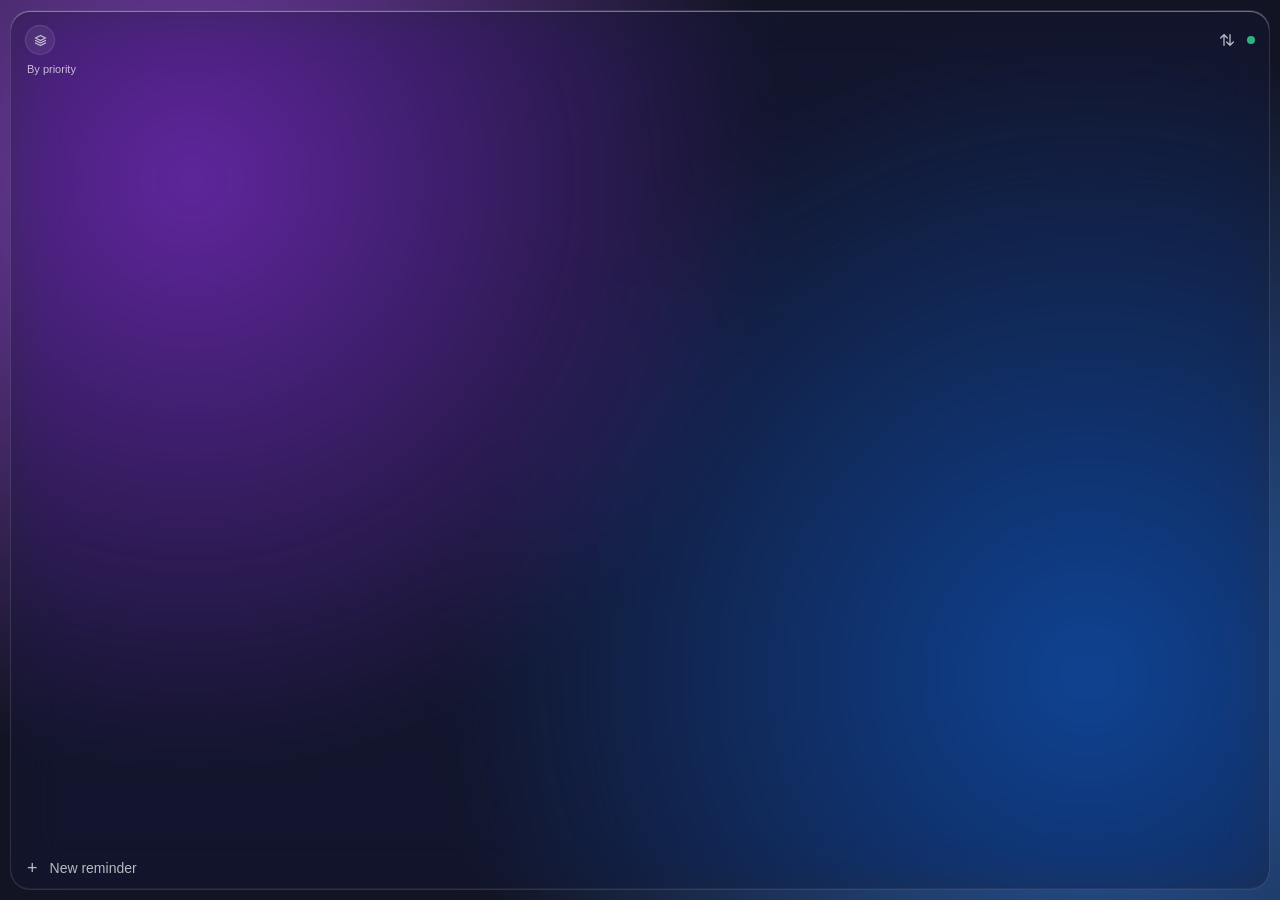
==== src/reminders_widget/app/ui/index.html @ 76fd0681 "feat: window UI wired to the window API Co-Authored-By: Claude Opus 5.5 <noreply@anthropic.com>" ====
<!doctype html>
<html lang="en">
<head>
<meta charset="utf-8">
<meta name="viewport" content="width=device-width, initial-scale=1">
<title>Reminders</title>
<link rel="stylesheet" href="style.css">
</head>
<body>
<div class="g" id="g">
 <div class="top">
  <div class="pk" id="pk"><div class="pn"><div class="hd"><div class="ico">
   <svg width="15" height="15" viewBox="0 0 24 24" fill="none" stroke="currentColor" stroke-width="2" stroke-linecap="round" stroke-linejoin="round" aria-hidden="true"><path d="M12 4 4 8l8 4 8-4-8-4"/><path d="m4 12 8 4 8-4"/><path d="m4 16 8 4 8-4"/></svg>
  </div><span>Lists</span></div><div class="opts" id="opts"></div></div></div>
  <div class="right dim"><span id="cnt"></span>
   <button class="sb" id="sortb" title="Sort" aria-label="Sort">
    <svg class="a" style="left:-3px" width="16" height="16" viewBox="0 0 24 24" fill="none" stroke="currentColor" stroke-width="2" stroke-linecap="round"><path d="M12 20V4M7 9l5-5 5 5"/></svg>
    <svg class="b" style="left:3px" width="16" height="16" viewBox="0 0 24 24" fill="none" stroke="currentColor" stroke-width="2" stroke-linecap="round"><path d="M12 4v16M7 15l5 5 5-5"/></svg>
   </button>
   <span class="status" id="status" title="Synced"></span></div>
 </div>
 <div class="main dim">
  <div class="banner" id="banner"><span id="bannerText"></span><button id="bannerAction" hidden></button></div>
  <div class="ttl" id="ttl"></div>
  <div class="sub" id="sortl">By priority</div>
  <div class="list" id="list"></div>
  <div class="add"><span style="font-size:18px;line-height:1">+</span><input id="add" placeholder="New reminder" aria-label="New reminder"></div>
 </div>
 <div class="detail" id="detail" aria-hidden="true">
  <button class="close" id="dClose">‹ Back</button>
  <label>Title<input id="dTitle"></label>
  <label>Due<input id="dDue" type="datetime-local"></label>
  <label class="row2"><input id="dAllDay" type="checkbox"> All day</label>
  <label>Notes<textarea id="dNotes"></textarea></label>
  <div class="sub" id="dList"></div>
 </div>
 <div class="menu" id="menu" role="menu">
  <button data-p="1">!!! High</button><button data-p="5">!! Medium</button><button data-p="9">! Low</button><button data-p="0">None</button>
  <hr><button data-a="due">Due date…</button><button data-a="notes">Notes…</button><button data-a="rename">Rename</button>
 </div>
 <div class="toast" id="toast"></div>
</div>
<script src="app.js"></script>
</body>
</html>
---- src/reminders_widget/app/ui/style.css ----
:root{--fg:#fff;--fg2:rgba(255,255,255,.7);--glass:rgba(22,26,44,.42);--pane:rgba(26,30,50,.96);--line:rgba(255,255,255,.12);
 --hi:rgba(255,255,255,.4);--pri:#FFB27A;--late:#FFA3A3;--hov:rgba(255,255,255,.07);--ok:#2FB380;--warn:#F2A541;--err:#F07070}
*{box-sizing:border-box}
html,body{margin:0;height:100%;font-family:"Segoe UI Variable Text","Segoe UI",sans-serif;color:var(--fg);overflow:hidden;
 background:radial-gradient(circle at 15% 20%,#7b3fb0 0,transparent 45%),radial-gradient(circle at 85% 75%,#2b5fa8 0,transparent 50%),#121424}
button{font:inherit;color:inherit}
.g{position:absolute;inset:10px;border-radius:20px;padding:14px 14px 8px;background:var(--glass);backdrop-filter:blur(24px) saturate(170%);
 border:1px solid var(--line);box-shadow:inset 0 1px 0 var(--hi),inset 0 -1px 0 rgba(255,255,255,.05);display:flex;flex-direction:column;overflow:hidden}
.top{display:flex;align-items:center;justify-content:space-between;margin-bottom:4px}
.pk{position:relative;width:30px;height:30px;z-index:5}
.pn{position:absolute;top:0;left:0;width:30px;height:30px;border-radius:15px;overflow:hidden;background:var(--hov);border:1px solid var(--line);
 transition:width .4s cubic-bezier(.2,.9,.3,1.15),height .45s cubic-bezier(.2,.9,.3,1.15),border-radius .35s,background .3s}
.g.open .pn{width:220px;height:var(--h);border-radius:16px;background:var(--pane)}
.ico{width:28px;height:28px;display:flex;align-items:center;justify-content:center;flex:none}
.hd{display:flex;align-items:center;gap:4px;font-size:12px;white-space:nowrap;color:var(--fg2)}
.hd span{opacity:0;transition:opacity .2s}.g.open .hd span{opacity:1;transition-delay:.15s}
.opts{max-height:calc(var(--h) - 34px);overflow:auto}
.opt{display:flex;align-items:center;gap:9px;height:30px;padding:0 10px;font-size:13px;cursor:pointer;white-space:nowrap;opacity:0;transform:translateY(-6px);
 transition:opacity .2s,transform .3s,background .2s;border-radius:9px;margin:0 3px}
.g.open .opt{opacity:1;transform:none}.opt:hover{background:var(--hov)}.opt:active{transform:scale(.97)}
.dot{width:12px;height:12px;border-radius:50%;flex:none}
.ck{margin-left:auto;transition:opacity .2s,transform .3s cubic-bezier(.2,.9,.3,1.8)}
.right{display:flex;align-items:center;gap:10px;color:var(--fg2);font-size:13px}
.sb{position:relative;width:18px;height:18px;cursor:pointer;background:none;border:0;padding:0}
.sb svg{position:absolute;top:1px;transition:transform .45s cubic-bezier(.2,.9,.3,1.3)}
.sb.sw .a{transform:translateX(5px) rotate(180deg)}.sb.sw .b{transform:translateX(-5px) rotate(180deg)}
.status{width:8px;height:8px;border-radius:50%;background:var(--ok);transition:background .4s}
.status.offline,.status.transient{background:var(--warn)}.status.session_expired,.status.error,.status.stopped{background:var(--err)}
.main{display:flex;flex-direction:column;min-height:0;flex:1}
.dim{transition:filter .35s,opacity .35s}.g.open .dim{filter:blur(5px);opacity:.35}
.banner{display:none;align-items:center;gap:8px;margin:2px 0 6px;padding:7px 10px;border-radius:12px;font-size:12px;background:rgba(255,255,255,.08);
 border:1px solid var(--line);animation:slide .35s cubic-bezier(.2,.9,.3,1.2)}
.banner.show{display:flex}.banner.warning{border-color:rgba(242,165,65,.5)}.banner.error{border-color:rgba(240,112,112,.55)}
.banner button{margin-left:auto;background:rgba(255,255,255,.14);border:0;border-radius:8px;padding:3px 9px;cursor:pointer}
@keyframes slide{from{opacity:0;transform:translateY(-8px)}}
.ttl{font-size:21px;font-weight:600;margin:4px 2px 0;transition:opacity .2s}
.sub{font-size:11px;color:var(--fg2);margin:0 2px 6px;transition:opacity .2s}
.list{overflow:auto;flex:1;position:relative;margin:0 -6px;padding:0 6px}
.list::-webkit-scrollbar{width:6px}.list::-webkit-scrollbar-thumb{background:var(--line);border-radius:3px}
.row{display:flex;gap:10px;align-items:flex-start;padding:9px 4px;border-bottom:1px solid var(--line);border-radius:8px;transition:opacity .4s,transform .4s;outline:none}
.row:hover,.row:focus{background:var(--hov)}
.new{animation:drop .5s cubic-bezier(.2,.9,.3,1.3)}@keyframes drop{from{opacity:0;transform:translateY(-14px) scale(.96)}}
.ring{width:18px;height:18px;border-radius:50%;border:2px solid;flex:none;margin-top:2px;cursor:pointer;background:transparent;padding:0;
 display:flex;align-items:center;justify-content:center;transition:background .25s,transform .35s cubic-bezier(.2,.9,.3,1.6)}
.ring:hover{transform:scale(1.12)}.ring.on{transform:scale(1.18)}.ring.lock{cursor:not-allowed;border-style:dashed}
.txt{flex:1;min-width:0}.t{font-size:14px;line-height:1.3;overflow-wrap:anywhere}
.t input{width:100%;font:inherit;color:var(--fg);background:rgba(255,255,255,.08);border:1px solid var(--line);border-radius:6px;padding:1px 5px;outline:none}
.meta{font-size:12px;color:var(--fg2);display:flex;gap:8px;align-items:center;margin-top:2px;flex-wrap:wrap}
.late{color:var(--late);font-weight:600}
.pr{min-height:18px;font-weight:700;font-size:13px;color:var(--pri);cursor:pointer;min-width:24px;text-align:right;user-select:none;display:inline-block}
.more{background:none;border:0;color:var(--fg2);cursor:pointer;padding:0 2px;font-size:15px;line-height:1.2;opacity:.6}.row:hover .more{opacity:1}
.pop{animation:pop .4s cubic-bezier(.2,.9,.3,1.8)}@keyframes pop{0%{transform:scale(.4);opacity:.3}100%{transform:scale(1)}}
.add{display:flex;align-items:center;gap:10px;padding:9px 2px 4px;font-size:14px;color:var(--fg2)}
.add input{border:none;background:transparent;color:var(--fg);font:inherit;flex:1;outline:none}.add input::placeholder{color:var(--fg2)}
.empty{color:var(--fg2);font-size:13px;padding:20px 4px;text-align:center}
.detail{position:absolute;top:0;right:0;bottom:0;width:100%;background:var(--pane);border-left:1px solid var(--line);padding:16px;z-index:8;
 transform:translateX(105%);transition:transform .4s cubic-bezier(.2,.9,.3,1.05);display:flex;flex-direction:column;gap:10px}
.detail.show{transform:none}
.detail label{font-size:12px;color:var(--fg2);display:flex;flex-direction:column;gap:4px}
.detail input,.detail textarea{font:inherit;font-size:14px;color:var(--fg);background:rgba(255,255,255,.07);border:1px solid var(--line);border-radius:8px;padding:6px 8px;outline:none;color-scheme:dark}
.detail textarea{min-height:110px;resize:vertical}
.detail .row2{flex-direction:row;align-items:center;gap:8px}
.detail .close{align-self:flex-start;background:none;border:0;cursor:pointer;color:var(--fg2);font-size:13px;padding:0}
.menu{position:absolute;z-index:9;min-width:160px;background:var(--pane);border:1px solid var(--line);border-radius:12px;padding:4px;display:none;
 box-shadow:0 8px 24px rgba(0,0,0,.35);animation:slide .2s ease-out}
.menu.show{display:block}
.menu button{display:block;width:100%;text-align:left;background:none;border:0;padding:6px 10px;border-radius:8px;font-size:13px;cursor:pointer}
.menu button:hover{background:var(--hov)}.menu hr{border:0;border-top:1px solid var(--line);margin:4px 0}
.toast{position:absolute;left:50%;bottom:14px;transform:translate(-50%,20px);opacity:0;background:var(--pane);border:1px solid var(--line);z-index:10;
 padding:7px 12px;border-radius:12px;font-size:12px;transition:opacity .3s,transform .3s;pointer-events:none;max-width:90%;text-align:center}
.toast.show{opacity:1;transform:translate(-50%,0)}
@media (prefers-reduced-motion: reduce){*{transition-duration:.01s!important;animation-duration:.01s!important}}
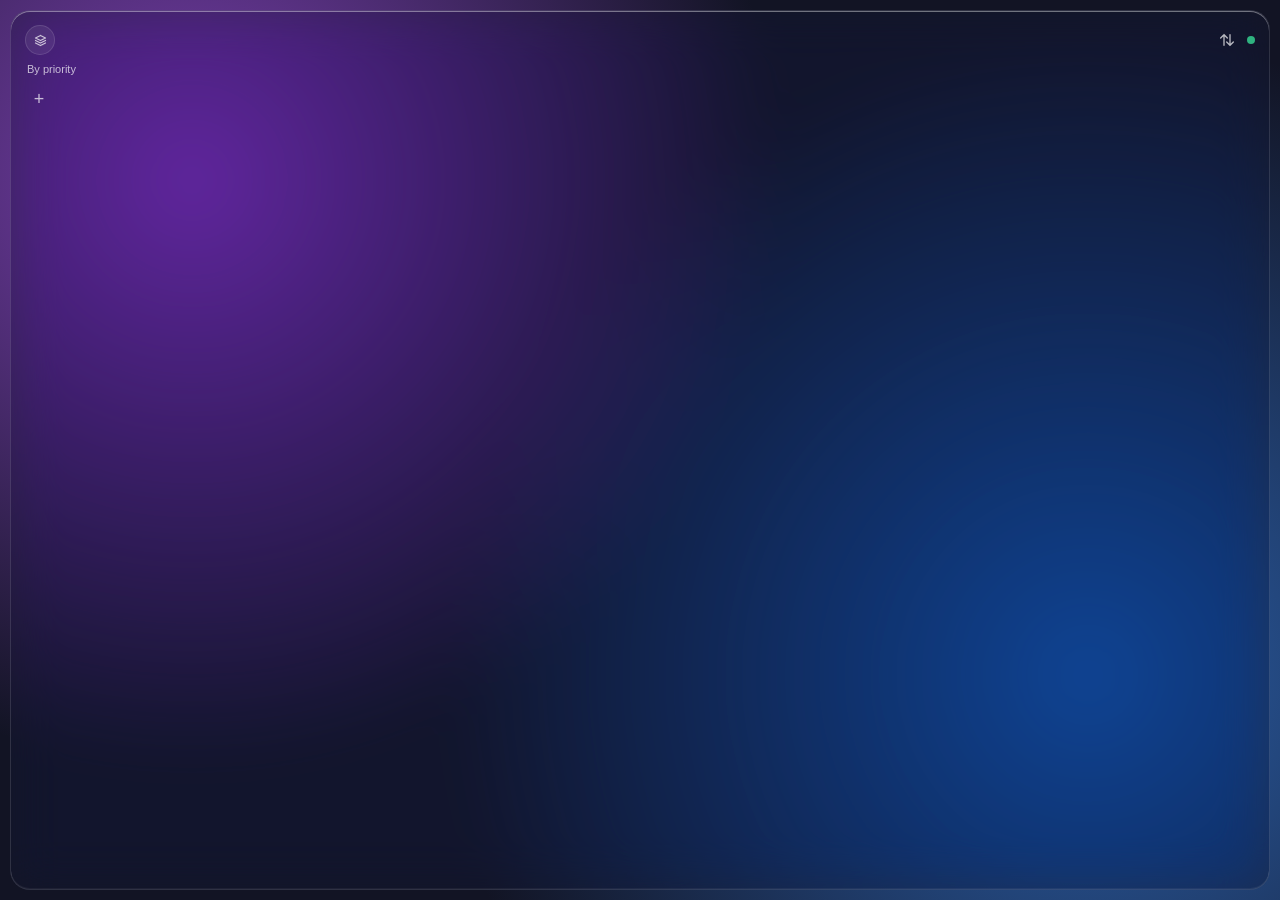
==== commit a599f6b3: "feat: list choice for new reminders, All lists, Today/Scheduled and By date with day headings, + row" ====
--- a/src/reminders_widget/app/ui/index.html
+++ b/src/reminders_widget/app/ui/index.html
@@ -23,8 +23,7 @@
   <div class="banner" id="banner"><span id="bannerText"></span><button id="bannerAction" hidden></button></div>
   <div class="ttl" id="ttl"></div>
   <div class="sub" id="sortl">By priority</div>
-  <div class="list" id="list"></div>
-  <div class="add"><span style="font-size:18px;line-height:1">+</span><input id="add" placeholder="New reminder" aria-label="New reminder"></div>
+  <div class="list" id="list"><div class="addrow" id="addrow"><span class="plus" aria-hidden="true">+</span><input id="add" placeholder="New reminder" aria-label="New reminder"><button class="target" id="addTarget" aria-label="List for the new reminder"></button></div></div>
  </div>
  <div class="detail" id="detail" aria-hidden="true">
   <button class="close" id="dClose">‹ Back</button>
@@ -38,6 +37,7 @@
   <button data-p="1">!!! High</button><button data-p="5">!! Medium</button><button data-p="9">! Low</button><button data-p="0">None</button>
   <hr><button data-a="due">Due date…</button><button data-a="notes">Notes…</button><button data-a="rename">Rename</button>
  </div>
+ <div class="targets" id="targets" role="menu"></div>
  <div class="toast" id="toast"></div>
 </div>
 <script src="app.js"></script>
--- a/src/reminders_widget/app/ui/style.css
+++ b/src/reminders_widget/app/ui/style.css
@@ -19,12 +19,14 @@
  transition:opacity .2s,transform .3s,background .2s;border-radius:9px;margin:0 3px}
 .g.open .opt{opacity:1;transform:none}.opt:hover{background:var(--hov)}.opt:active{transform:scale(.97)}
 .dot{width:12px;height:12px;border-radius:50%;flex:none}
-.ck{margin-left:auto;transition:opacity .2s,transform .3s cubic-bezier(.2,.9,.3,1.8)}
+.g.open .ck{margin-left:auto;transition:opacity .2s,transform .3s cubic-bezier(.2,.9,.3,1.8)}
 .right{display:flex;align-items:center;gap:10px;color:var(--fg2);font-size:13px}
 .sb{position:relative;width:18px;height:18px;cursor:pointer;background:none;border:0;padding:0}
 .sb svg{position:absolute;top:1px;transition:transform .45s cubic-bezier(.2,.9,.3,1.3)}
 .sb.sw .a{transform:translateX(5px) rotate(180deg)}.sb.sw .b{transform:translateX(-5px) rotate(180deg)}
 .status{width:8px;height:8px;border-radius:50%;background:var(--ok);transition:background .4s}
+.status.syncing{animation:pulse 1.1s ease-in-out infinite}
+@keyframes pulse{50%{transform:scale(1.6);opacity:.55}}
 .status.offline,.status.transient{background:var(--warn)}.status.session_expired,.status.error,.status.stopped{background:var(--err)}
 .main{display:flex;flex-direction:column;min-height:0;flex:1}
 .dim{transition:filter .35s,opacity .35s}.g.open .dim{filter:blur(5px);opacity:.35}
@@ -36,7 +38,7 @@
 .ttl{font-size:21px;font-weight:600;margin:4px 2px 0;transition:opacity .2s}
 .sub{font-size:11px;color:var(--fg2);margin:0 2px 6px;transition:opacity .2s}
 .list{overflow:auto;flex:1;position:relative;margin:0 -6px;padding:0 6px}
-.list::-webkit-scrollbar{width:6px}.list::-webkit-scrollbar-thumb{background:var(--line);border-radius:3px}
+.list{scrollbar-width:none}.list::-webkit-scrollbar{display:none}   /* scrolls, no visible bar */
 .row{display:flex;gap:10px;align-items:flex-start;padding:9px 4px;border-bottom:1px solid var(--line);border-radius:8px;transition:opacity .4s,transform .4s;outline:none}
 .row:hover,.row:focus{background:var(--hov)}
 .new{animation:drop .5s cubic-bezier(.2,.9,.3,1.3)}@keyframes drop{from{opacity:0;transform:translateY(-14px) scale(.96)}}
@@ -50,9 +52,8 @@
 .pr{min-height:18px;font-weight:700;font-size:13px;color:var(--pri);cursor:pointer;min-width:24px;text-align:right;user-select:none;display:inline-block}
 .more{background:none;border:0;color:var(--fg2);cursor:pointer;padding:0 2px;font-size:15px;line-height:1.2;opacity:.6}.row:hover .more{opacity:1}
 .pop{animation:pop .4s cubic-bezier(.2,.9,.3,1.8)}@keyframes pop{0%{transform:scale(.4);opacity:.3}100%{transform:scale(1)}}
-.add{display:flex;align-items:center;gap:10px;padding:9px 2px 4px;font-size:14px;color:var(--fg2)}
-.add input{border:none;background:transparent;color:var(--fg);font:inherit;flex:1;outline:none}.add input::placeholder{color:var(--fg2)}
 .empty{color:var(--fg2);font-size:13px;padding:20px 4px;text-align:center}
+.empty .signin{background:rgba(255,255,255,.16);border:1px solid var(--line);border-radius:10px;padding:6px 16px;cursor:pointer;color:var(--fg)}
 .detail{position:absolute;top:0;right:0;bottom:0;width:100%;background:var(--pane);border-left:1px solid var(--line);padding:16px;z-index:8;
  transform:translateX(105%);transition:transform .4s cubic-bezier(.2,.9,.3,1.05);display:flex;flex-direction:column;gap:10px}
 .detail.show{transform:none}
@@ -69,4 +70,36 @@
 .toast{position:absolute;left:50%;bottom:14px;transform:translate(-50%,20px);opacity:0;background:var(--pane);border:1px solid var(--line);z-index:10;
  padding:7px 12px;border-radius:12px;font-size:12px;transition:opacity .3s,transform .3s;pointer-events:none;max-width:90%;text-align:center}
 .toast.show{opacity:1;transform:translate(-50%,0)}
-@media (prefers-reduced-motion: reduce){*{transition-duration:.01s!important;animation-duration:.01s!important}}
+@media (prefers-reduced-motion: reduce){*{transition-duration:.01s!important;animation-duration:.01s!important}
+ .status.syncing{animation:none!important;opacity:.55}}
+/* glass from the wallpaper (desktop mode) */
+body.light{--fg:#14161c;--fg2:rgba(20,22,28,.7);--glass:rgba(255,255,255,.62);--pane:rgba(255,255,255,.96);--line:rgba(20,22,28,.12);
+ --hi:rgba(255,255,255,.9);--pri:#B4410C;--late:#B42318;--hov:rgba(20,22,28,.06)}
+body.glass{background:var(--deskbg,#121424)}
+body.glass .g{backdrop-filter:none;-webkit-backdrop-filter:none;background:transparent}
+body.glass .g::after{content:"";position:absolute;inset:0;background:var(--glass);pointer-events:none;z-index:0;transition:background .3s}
+body.mode-desktop .g{inset:0;border-radius:8px}
+.wall{position:absolute;left:0;top:0;pointer-events:none;will-change:transform;background-repeat:no-repeat;background-size:100% 100%;z-index:0}
+.top{position:relative;z-index:3}
+.main{position:relative;z-index:1}
+body.light .detail input,body.light .detail textarea{color-scheme:light}
+/* day headings (By date, Today, Scheduled) */
+.grp{font-size:10.5px;font-weight:650;letter-spacing:.07em;text-transform:uppercase;color:var(--fg2);padding:11px 4px 3px}
+/* the "+" row: always last in the list; the field and the list tag slide out on hover */
+.addrow{display:flex;align-items:center;gap:8px;padding:9px 4px;font-size:14px;color:var(--fg2);border-radius:8px;cursor:text;transition:background .2s}
+.addrow .plus{font-size:18px;line-height:1;width:20px;text-align:center;transition:transform .35s cubic-bezier(.2,.9,.3,1.2),color .2s}
+.addrow input{border:none;background:transparent;color:var(--fg);font:inherit;outline:none;flex:0 1 0;min-width:0;opacity:0;transition:opacity .25s,flex-grow .35s}
+.addrow input::placeholder{color:var(--fg2)}
+.addrow .target{flex:none;max-width:0;opacity:0;overflow:hidden;white-space:nowrap;border:1px solid var(--line);background:var(--hov);border-radius:10px;padding:2px 0;font:inherit;font-size:11.5px;color:var(--fg);cursor:pointer;display:inline-flex;align-items:center;gap:5px;transition:max-width .35s,opacity .25s,padding .35s}
+.addrow:hover,.addrow:focus-within,.addrow.pin{background:var(--hov)}
+.addrow:hover input,.addrow:focus-within input,.addrow.pin input,.addrow.has input{flex-grow:1;opacity:1}
+.addrow:hover .target,.addrow:focus-within .target,.addrow.pin .target,.addrow.has .target{max-width:130px;opacity:1;padding:2px 8px}
+.addrow:hover .plus,.addrow:focus-within .plus,.addrow.pin .plus{color:var(--fg);transform:rotate(90deg)}
+.targets{position:absolute;z-index:9;min-width:150px;background:var(--pane);border:1px solid var(--line);border-radius:12px;padding:4px;display:none;box-shadow:0 10px 28px rgba(0,0,0,.35)}
+.targets.show{display:block;animation:tpop .22s cubic-bezier(.2,.9,.3,1.2)}
+@keyframes tpop{from{opacity:0;transform:translateY(6px) scale(.97)}}
+.targets button{display:flex;align-items:center;gap:8px;width:100%;background:none;border:0;padding:6px 10px;border-radius:8px;font-size:12.5px;cursor:pointer;text-align:left;color:var(--fg)}
+.targets button:hover{background:var(--hov)}
+/* smart rows in the list picker */
+.opt .ic{width:18px;height:18px;border-radius:9px;display:inline-flex;align-items:center;justify-content:center;flex:none;color:#fff}
+.opts .sep{height:1px;background:var(--line);margin:4px 8px}
